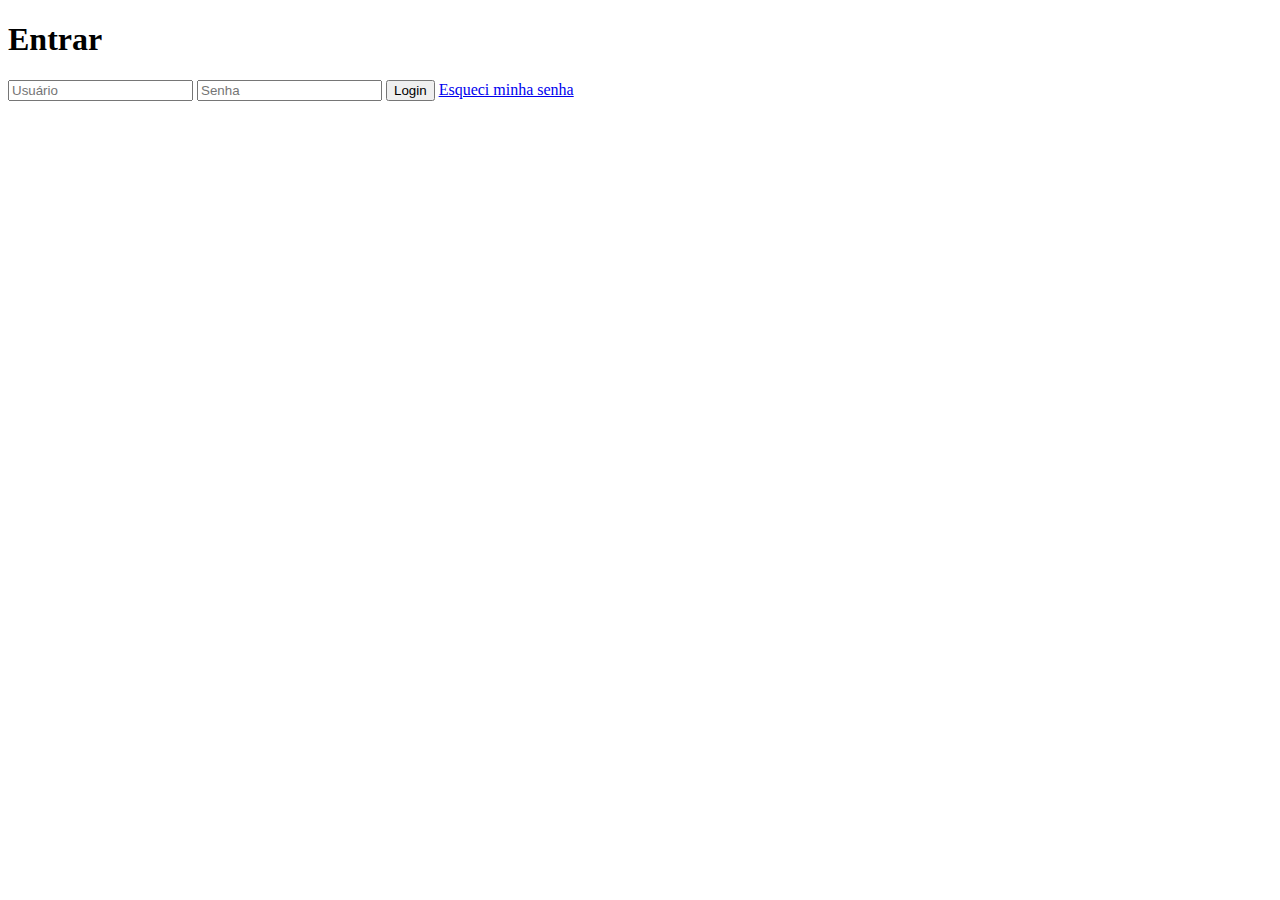
==== login.html @ cbf998c2 "pagina de login" ====
<!DOCTYPE html>
<html lang="en">
<head>
    <meta charset="UTF-8">
    <meta http-equiv="X-UA-Compatible" content="IE=edge">
    <meta name="viewport" content="width=device-width, initial-scale=1.0">
    <title>Login</title>
</head>
<body>
    <div id="corpo-form">
        <h1>Entrar</h1>
        <form>
            <input type="email" name="email" placeholder="Usuário">
            <input type="password" name="senha" placeholder="Senha">
            <input type="submit" name="insert-btn" value="Login">
            <a href="esqueciSenha.html">Esqueci minha senha</a>
        </form>
        </div>
</body>
</html>
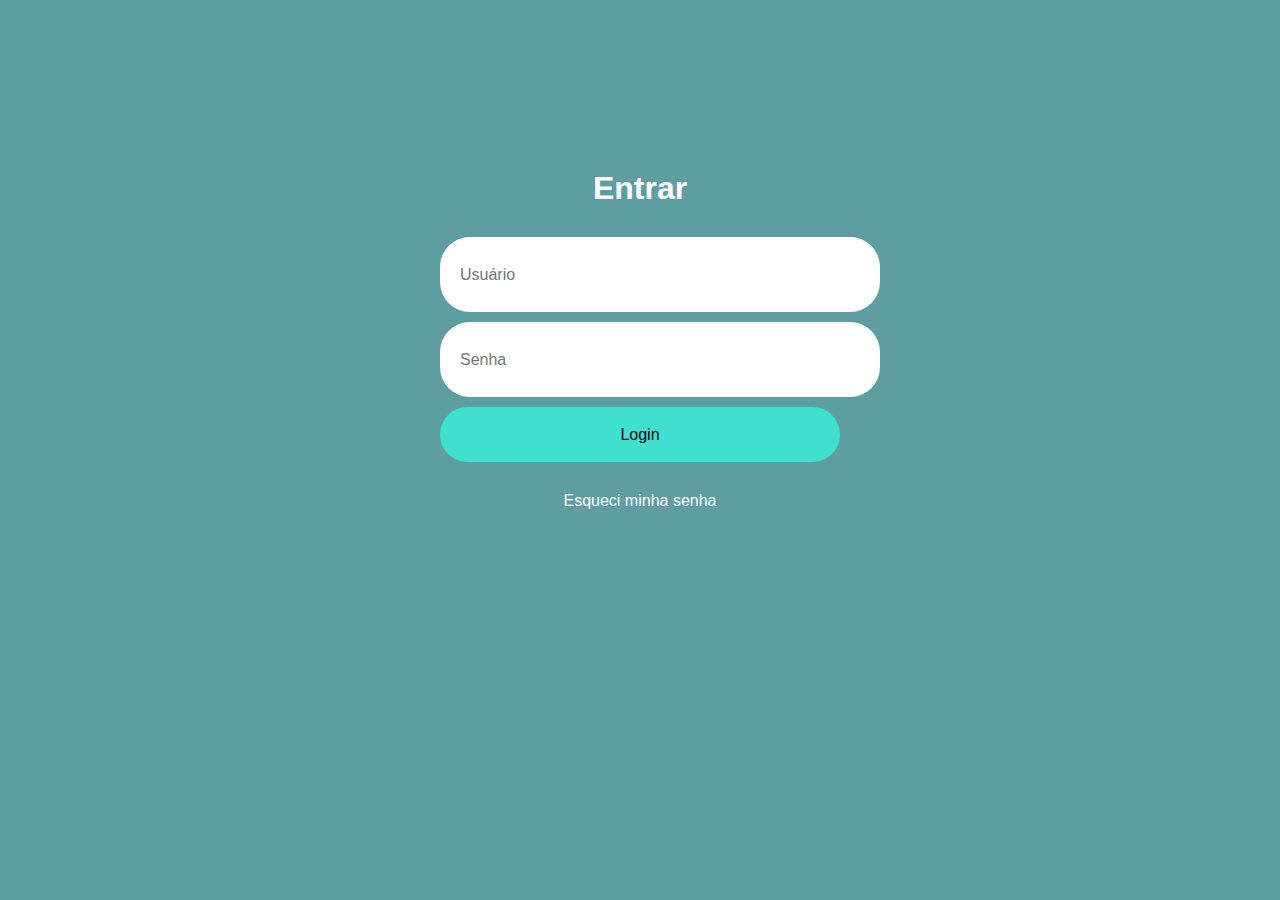
==== commit 8130dfcf: "pagina de recuperçao de senha" ====
--- a/login.html
+++ b/login.html
@@ -4,6 +4,7 @@
     <meta charset="UTF-8">
     <meta http-equiv="X-UA-Compatible" content="IE=edge">
     <meta name="viewport" content="width=device-width, initial-scale=1.0">
+    <link rel="stylesheet" href="estilo/login.css">
     <title>Login</title>
 </head>
 <body>
--- a/estilo/login.css
+++ b/estilo/login.css
@@ -0,0 +1,47 @@
+* {
+    margin: 0px;
+    padding: 0px;
+}
+
+body {
+    padding: 0;
+    margin: 0;
+    background-color: cadetblue;
+    color: rgb(255, 255, 255);
+    font-family: Arial, Helvetica, sans-serif;
+}
+
+input {
+    display: block;
+    height: 55px;
+    width: 400px;
+    margin: 10px;
+    border-radius: 30px;
+    border: none;
+    font-size: 16px;
+    padding: 10px 20px ;
+}
+
+div#corpo-form {
+
+    width: 420px;
+    margin: 150px auto 0px auto;
+}
+
+div#corpo-form h1 {
+    text-align: center;
+    padding: 20px;
+}
+
+a {
+    color: white;
+    text-decoration: none;
+    text-align: center;
+    display: block;
+    padding: 20px;
+}
+
+input[type=submit] {
+    border: none;
+    background-color: turquoise;
+}